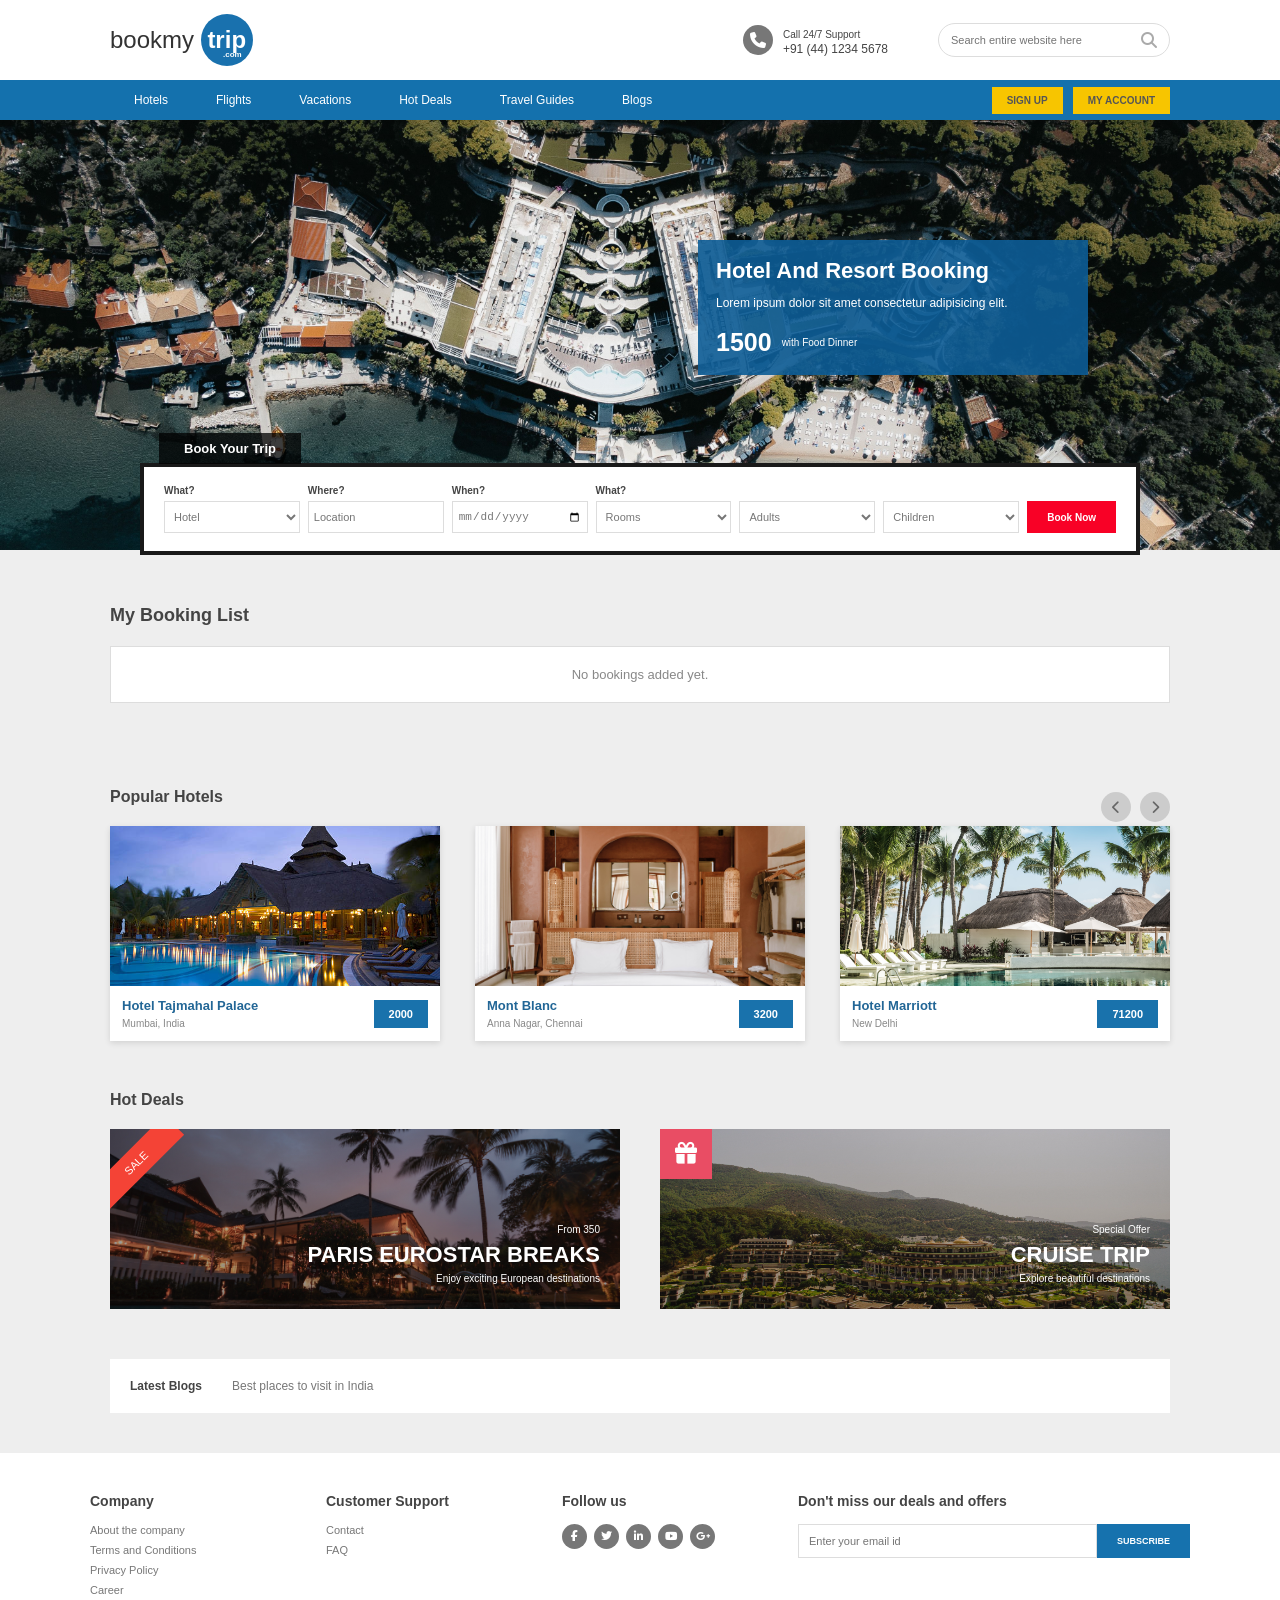
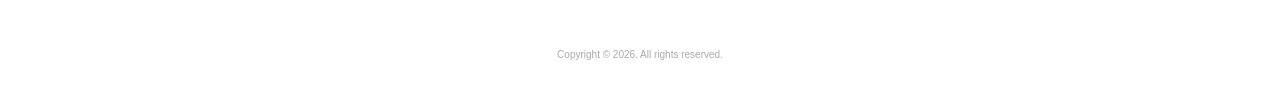
==== index.html @ 2aaa1c42 "Rename task.html to index.html" ====
<!DOCTYPE html>
<html lang="en">

<head>

    <meta charset="UTF-8">

    <meta name="viewport"
          content="width=device-width, initial-scale=1.0">

    <title>BookMyTrip</title>

   
    <link rel="stylesheet" href="bookmytripstyle.css">

    <link rel="stylesheet"
          href="https://cdnjs.cloudflare.com/ajax/libs/font-awesome/6.5.1/css/all.min.css">
    <link rel="stylesheet" href="task.css">

</head>


<body>




<header>

    <div class="top-header">


        <div class="logo">

            <span>bookmy</span>

            <b>trip</b>

            <small>.com</small>

        </div>


     

        <div class="header-right">

           

            <div class="support">

                <i class="fa-solid fa-phone"></i>

                <div>

                    <small>Call 24/7 Support</small>

                    <p>+91 (44) 1234 5678</p>

                </div>

            </div>



            <div class="search-box">

                <input
                    type="text"
                    placeholder="Search entire website here"
                >

                <i class="fa-solid fa-magnifying-glass"></i>

            </div>

        </div>



        <button
            class="menu-btn"
            id="menuBtn"
            type="button"
        >

            <i class="fa-solid fa-bars"></i>

        </button>

    </div>




    <nav id="navbar">

        <div class="nav-container">



            <div class="hotel-menu">

                <a href="#" class="hotel-link">
                    Hotels
                </a>


                <div class="dropdown">

                    <a href="#">Hotels in India</a>

                    <a href="#">International Hotels</a>

                    <a href="#">International Hostels</a>

                    <a href="#">Popular Hotels in Asia</a>

                    <a href="#">Popular Hotels in Europe</a>

                    <a href="#">ACTIVITIES</a>

                    <a href="#">Hotel Deals of the Week</a>

                </div>

            </div>


            <a href="#">Flights</a>

            <a href="#">Vacations</a>

            <a href="#">Hot Deals</a>

            <a href="#">Travel Guides</a>

            <a href="#">Blogs</a>



            <div class="nav-buttons">

                <button
                    class="signup"
                    type="button"
                >
                    SIGN UP
                </button>


                <button
                    class="account"
                    type="button"
                >
                    MY ACCOUNT
                </button>

            </div>

        </div>

    </nav>

</header>




<section class="hero">



    <div class="hero-overlay">

        <h2>
            Hotel And Resort Booking
        </h2>


        <p>
            Lorem ipsum dolor sit amet consectetur
            adipisicing elit.
        </p>


        <div class="price">

            <strong>1500</strong>

            <span>
                with Food Dinner
            </span>

        </div>

    </div>




    <div class="booking-box">

        <h3>Book Your Trip</h3>


        <div class="booking-form">


            <div class="form-group">

                <label>What?</label>

                <select id="bookingType">

                    <option value="Hotel">
                        Hotel
                    </option>

                    <option value="Flight">
                        Flight
                    </option>

                    <option value="Vacation">
                        Vacation
                    </option>

                </select>

            </div>




            <div class="form-group">

                <label>Where?</label>

                <input
                    type="text"
                    id="destination"
                    placeholder="Location"
                >

            </div>



            

            <div class="form-group">

                <label>When?</label>

                <input
                    type="date"
                    id="travelDate"
                >

            </div>



  

            <div class="form-group">

                <label>What?</label>

                <select id="rooms">

                    <option value="">
                        Rooms
                    </option>

                    <option value="1 Room">
                        1 Room
                    </option>

                    <option value="2 Rooms">
                        2 Rooms
                    </option>

                    <option value="3 Rooms">
                        3 Rooms
                    </option>

                </select>

            </div>




            <div class="form-group">

                <label>&nbsp;</label>

                <select id="adults">

                    <option value="">
                        Adults
                    </option>

                    <option value="1 Adult">
                        1 Adult
                    </option>

                    <option value="2 Adults">
                        2 Adults
                    </option>

                    <option value="3 Adults">
                        3 Adults
                    </option>

                </select>

            </div>


            <div class="form-group">

                <label>&nbsp;</label>

                <select id="children">

                    <option value="">
                        Children
                    </option>

                    <option value="0 Children">
                        0 Children
                    </option>

                    <option value="1 Child">
                        1 Child
                    </option>

                    <option value="2 Children">
                        2 Children
                    </option>

                </select>

            </div>


            <button
                type="button"
                class="search-btn"
                id="searchBtn"
            >

                Book Now

            </button>

        </div>

    </div>

</section>


<section class="booking-list-section">

    <h2>My Booking List</h2>


    <div id="bookingList">

        <p id="emptyMessage">
            No bookings added yet.
        </p>

    </div>

</section>



<main>



    <section class="section">


        <div class="section-heading">

            <h2>Popular Hotels</h2>


            <div>

                <button
                    class="slider-btn"
                    id="previousBtn"
                    type="button">
                

                    <i class="fa-solid fa-chevron-left"></i>

                </button>


                <button
                    class="slider-btn"
                    id="nextBtn"
                    type="button"
                >

                    <i class="fa-solid fa-chevron-right"></i>

                </button>

            </div>

        </div>



       

        <div class="hotel-container" id="hotelContainer">


            
            <div class="hotel-card">

                <img
                    src="outisde.jpg"
                    alt="Hotel Tajmahal Palace"
                >


                <div class="hotel-info">

                    <div>

                        <h3>
                            Hotel Tajmahal Palace
                        </h3>

                        <p>
                            Mumbai, India
                        </p>

                    </div>


                    <span class="hotel-price">
                        2000
                    </span>

                </div>

            </div>


            <div class="hotel-card">

                <img
                    src="rooms.jpg"
                    alt="Mont Blanc Hotel"
                >


                <div class="hotel-info">

                    <div>

                        <h3>
                            Mont Blanc
                        </h3>

                        <p>
                            Anna Nagar, Chennai
                        </p>

                    </div>


                    <span class="hotel-price">
                        3200
                    </span>

                </div>

            </div>




            <div class="hotel-card">

                <img
                    src="hotel33.jpg"
                    alt="Hotel Marriott"
                >


                <div class="hotel-info">

                    <div>

                        <h3>
                            Hotel Marriott
                        </h3>

                        <p>
                            New Delhi
                        </p>

                    </div>


                    <span class="hotel-price">
                        71200
                    </span>

                </div>

            </div>

        </div>

    </section>




    <section class="section">

        <h2>Hot Deals</h2>


        <div class="deals-container">


            <div class="deal-card deal-one">


                <span class="sale">
                    SALE
                </span>


                <div class="deal-text">

                    <small>
                        From 350
                    </small>

                    <h3>
                        PARIS EUROSTAR BREAKS
                    </h3>

                    <p>
                        Enjoy exciting European destinations
                    </p>

                </div>

            </div>



            <div class="deal-card deal-two">


                <div class="gift">

                    <i class="fa-solid fa-gift"></i>

                </div>


                <div class="deal-text">

                    <small>
                        Special Offer
                    </small>

                    <h3>
                        CRUISE TRIP
                    </h3>

                    <p>
                        Explore beautiful destinations
                    </p>

                </div>

            </div>

        </div>

    </section>



    <section class="blog-bar">

        <span>
            Latest Blogs
        </span>


        <a href="#">
            Best places to visit in India
        </a>

    </section>

</main>



<footer>


    <div class="footer-container">



        <div class="footer-column">

            <h3>Company</h3>

            <a href="#">
                About the company
            </a>

            <a href="#">
                Terms and Conditions
            </a>

            <a href="#">
                Privacy Policy
            </a>

            <a href="#">
                Career
            </a>

        </div>


        <div class="footer-column">

            <h3>
                Customer Support
            </h3>

            <a href="#">
                Contact
            </a>

            <a href="#">
                FAQ
            </a>

        </div>


        <div class="footer-column">

            <h3>
                Follow us
            </h3>


            <div class="social-icons">

                <i class="fa-brands fa-facebook-f"></i>

                <i class="fa-brands fa-twitter"></i>

                <i class="fa-brands fa-linkedin-in"></i>

                <i class="fa-brands fa-youtube"></i>

                <i class="fa-brands fa-google-plus-g"></i>

            </div>

        </div>




        <div class="footer-column newsletter">

            <h3>
                Don't miss our deals and offers
            </h3>


            <div class="subscribe">

                <input
                    type="email"
                    id="email"
                    placeholder="Enter your email id"
                >


                <button
                    id="subscribeBtn"
                    type="button"
                >

                    SUBSCRIBE

                </button>

            </div>

        </div>

    </div>



    <div class="copyright">

        Copyright © 2026.
        All rights reserved.

    </div>

</footer>


<script src="task.js"></script>


</body>

</html>
---- task.css ----
* {
    margin: 0;
    padding: 0;
    box-sizing: border-box;
}

body {
    font-family: Arial, Helvetica, sans-serif;
    background: #eeeeee;
    color: #444;
}

a {
    text-decoration: none;
    color: inherit;
}

button {
    cursor: pointer;
}



header {
    background: white;
}




.top-header {
    max-width: 1100px;
    margin: auto;
    height: 80px;

    display: flex;
    justify-content: space-between;
    align-items: center;

    padding: 0 20px;
}

.logo {
    font-size: 24px;
    font-weight: bold;
    color: #333;

    position: relative;
}

.logo span {
    font-weight: normal;
}

.logo b {
    display: inline-flex;

    align-items: center;
    justify-content: center;

    background: #1971ae;
    color: white;

    width: 52px;
    height: 52px;

    border-radius: 50%;
}

.logo small {
    position: absolute;

    font-size: 8px;

    color: white;

    right: 11px;
    bottom: 7px;
}



.header-right {
    display: flex;

    align-items: center;

    gap: 50px;
}


/* SUPPORT */

.support {
    display: flex;

    align-items: center;

    gap: 10px;
}

.support i {
    background: #777;

    color: white;

    width: 30px;
    height: 30px;

    border-radius: 50%;

    display: flex;

    align-items: center;
    justify-content: center;
}

.support small {
    font-size: 10px;
}

.support p {
    font-size: 12px;
}




.search-box {
    border: 1px solid #ddd;

    border-radius: 20px;

    padding: 8px 12px;

    display: flex;

    align-items: center;
}

.search-box input {
    border: none;

    outline: none;

    width: 190px;

    font-size: 11px;
}

.search-box i {
    color: #aaa;
}


.menu-btn {
    display: none;

    border: none;

    background: #1872ad;

    color: white;

    font-size: 20px;

    padding: 9px 12px;
}


nav {
    background: #1471ad;
}

.nav-container {
    max-width: 1100px;

    margin: auto;

    display: flex;

    align-items: center;

    padding: 0 20px;
}


/* NAV LINKS */

.nav-container > a,
.hotel-link {
    display: block;

    color: white;

    font-size: 12px;

    padding: 13px 24px;
}

.nav-container > a:hover,
.hotel-link:hover {
    background: #105d8e;
}



.hotel-menu {
    position: relative;
}

.dropdown {
    display: none;

    position: absolute;

    top: 100%;
    left: 0;

    width: 215px;

    background: white;

    z-index: 100;

    box-shadow: 0 3px 8px rgba(0, 0, 0, 0.2);
}

.dropdown a {
    display: block;

    color: #555;

    padding: 11px 14px;

    font-size: 11px;

    border-bottom: 1px solid #eee;
}

.dropdown a:hover {
    background: #f1f1f1;

    color: #1471ad;
}

.hotel-menu:hover .dropdown {
    display: block;
}


.nav-buttons {
    margin-left: auto;

    display: flex;

    gap: 10px;
}

.nav-buttons button {
    border: none;

    background: #f7c500;

    color: #555;

    font-size: 10px;

    font-weight: bold;

    padding: 8px 15px;
}

.nav-buttons button:hover {
    background: #e5b900;
}


.hero {
    min-height: 430px;

    background:
        linear-gradient(
            rgba(0, 0, 0, 0.05),
            rgba(0, 0, 0, 0.05)
        ),
        url("header\ imge.jpg");

    background-size: cover;

    background-position: center;

    position: relative;
}


.hero-overlay {
    position: absolute;

    right: 15%;

    top: 120px;

    width: 390px;

    background: rgba(13, 93, 150, 0.90);

    color: white;

    padding: 18px;
}

.hero-overlay h2 {
    font-size: 22px;

    margin-bottom: 10px;
}

.hero-overlay p {
    font-size: 12px;

    line-height: 1.6;
}


/* PRICE */

.price {
    margin-top: 15px;

    display: flex;

    align-items: center;

    gap: 10px;
}

.price strong {
    font-size: 25px;
}

.price span {
    font-size: 10px;
}


.booking-box {
    position: absolute;

    bottom: -5px;

    left: 50%;

    transform: translateX(-50%);

    width: 100%;

    max-width: 1000px;

    background: white;

    border: 4px solid rgba(0, 0, 0, 0.9);

    padding: 18px 20px;
}


/* BOOKING TITLE */

.booking-box h3 {
    position: absolute;

    top: -34px;

    left: 15px;

    background: rgba(0, 0, 0, 0.75);

    color: white;

    padding: 8px 25px;

    font-size: 13px;
}


/* BOOKING FORM */

.booking-form {
    display: flex;

    align-items: flex-end;

    gap: 8px;
}


/* FORM GROUP */

.form-group {
    flex: 1;
}

.form-group label {
    display: block;

    font-size: 10px;

    font-weight: bold;

    margin-bottom: 5px;
}


/* INPUT AND SELECT */

.form-group input,
.form-group select {
    width: 100%;

    height: 32px;

    border: 1px solid #ddd;

    padding: 5px;

    color: #777;

    font-size: 11px;

    outline: none;

    background: white;
}

.form-group input:focus,
.form-group select:focus {
    border-color: #1972ac;
}


/* SEARCH BUTTON */

.search-btn {
    height: 32px;

    border: none;

    background: #f80126;

    color: white;

    padding: 0 20px;

    font-size: 10px;

    font-weight: bold;
}

.search-btn:hover {
    background: #d23852;
}


.booking-list-section {
    max-width: 1100px;

    margin: 30px auto;

    padding: 25px 20px;
}

.booking-list-section h2 {
    font-size: 18px;

    color: #444;

    margin-bottom: 20px;
}


/* BOOKING LIST */

#bookingList {
    display: grid;

    grid-template-columns: repeat(3, 1fr);

    gap: 20px;
}


/* EMPTY MESSAGE */

#emptyMessage {
    grid-column: 1 / -1;

    background: white;

    padding: 20px;

    text-align: center;

    color: #888;

    font-size: 13px;

    border: 1px solid #ddd;
}



.booking-item {
    background: white;

    padding: 20px;

    border-radius: 4px;

    border-top: 4px solid #1972ac;

    box-shadow: 0 2px 8px rgba(0, 0, 0, 0.12);

    transition: 0.3s;
}

.booking-item:hover {
    transform: translateY(-5px);

    box-shadow: 0 5px 15px rgba(0, 0, 0, 0.18);
}


/* BOOKING CARD TITLE */

.booking-item h3 {
    color: #1972ac;

    font-size: 16px;

    margin-bottom: 15px;

    padding-bottom: 10px;

    border-bottom: 1px solid #eee;
}


/* BOOKING DETAILS */

.booking-item p {
    font-size: 13px;

    color: #666;

    margin-bottom: 10px;
}

.booking-item p b {
    color: #333;
}




.booking-item button {
    width: 100%;

    margin-top: 10px;

    padding: 9px 15px;

    border: none;

    background: #e34b63;

    color: white;

    font-size: 11px;

    font-weight: bold;

    cursor: pointer;

    transition: 0.3s;
}

.booking-item button:hover {
    background: #c9324b;
}



main {
    max-width: 1100px;

    margin: auto;

    padding: 30px 20px;
}

.section {
    margin-bottom: 50px;
}




.section > h2,
.section-heading h2 {
    font-size: 16px;

    margin-bottom: 20px;

    color: #444;
}




.section-heading {
    display: flex;

    justify-content: space-between;

    align-items: center;
}




.slider-btn {
    border: none;

    background: #ccc;

    color: #666;

    border-radius: 50%;

    width: 30px;

    height: 30px;

    margin-left: 5px;
}

.slider-btn:hover {
    background: #aaa;

    color: white;
}




.hotel-container {
    display: grid;

    grid-template-columns: repeat(3, 1fr);

    gap: 35px;
}




.hotel-card {
    background: white;

    box-shadow: 0 2px 6px rgba(0, 0, 0, 0.12);

    transition: 0.3s;
}

.hotel-card:hover {
    transform: translateY(-5px);
}




.hotel-card img {
    width: 100%;

    height: 160px;

    object-fit: cover;

    display: block;
}




.hotel-info {
    padding: 12px;

    display: flex;

    justify-content: space-between;

    align-items: center;
}



.hotel-info h3 {
    color: #226696;

    font-size: 13px;

    margin-bottom: 5px;
}



.hotel-info p {
    font-size: 10px;

    color: #888;
}



.hotel-price {
    background: #1972ac;

    color: white;

    padding: 8px 15px;

    font-size: 11px;

    font-weight: bold;
}



.deals-container {
    display: grid;

    grid-template-columns: 1fr 1fr;

    gap: 40px;
}



.deal-card {
    height: 180px;

    position: relative;

    background-size: cover;

    background-position: center;

    color: white;

    overflow: hidden;
}



.deal-one {
    background-image:
        linear-gradient(
            rgba(0, 0, 0, 0.2),
            rgba(0, 0, 0, 0.4)
        ),
        url("sale.jpg");
}


/* DEAL 2 */

.deal-two {
    background-image:
        linear-gradient(
            rgba(0, 0, 0, 0.2),
            rgba(0, 0, 0, 0.4)
        ),
        url("trip.jpg");
}




.sale {
    position: absolute;

    left: -28px;

    top: 20px;

    background: #f44336;

    padding: 8px 40px;

    transform: rotate(-45deg);

    font-size: 11px;
}




.gift {
    position: absolute;

    top: 0;

    left: 0;

    background: #e94d64;

    padding: 12px 15px;

    font-size: 22px;
}




.deal-text {
    position: absolute;

    right: 20px;

    bottom: 25px;

    text-align: right;
}

.deal-text small {
    font-size: 10px;
}

.deal-text h3 {
    font-size: 22px;

    margin: 5px 0;
}

.deal-text p {
    font-size: 10px;
}




.blog-bar {
    background: white;

    padding: 20px;

    display: flex;

    gap: 30px;

    font-size: 12px;
}

.blog-bar span {
    font-weight: bold;
}

.blog-bar a {
    color: #777;
}

.blog-bar a:hover {
    color: #1972ac;
}



footer {
    background: white;

    margin-top: 10px;

    padding: 40px 20px;
}


/* FOOTER CONTAINER */

.footer-container {
    max-width: 1100px;

    margin: auto;

    display: grid;

    grid-template-columns: 1fr 1fr 1fr 2fr;

    gap: 40px;
}


/* FOOTER TITLE */

.footer-column h3 {
    font-size: 14px;

    margin-bottom: 15px;
}


/* FOOTER LINKS */

.footer-column a {
    display: block;

    font-size: 11px;

    color: #777;

    margin-bottom: 8px;
}

.footer-column a:hover {
    color: #1972ac;
}



.social-icons {
    display: flex;

    gap: 7px;
}

.social-icons i {
    background: #777;

    color: white;

    width: 25px;

    height: 25px;

    display: flex;

    align-items: center;

    justify-content: center;

    border-radius: 50%;

    font-size: 11px;
}

.social-icons i:hover {
    background: #1972ac;
}




.subscribe {
    display: flex;
}

.subscribe input {
    flex: 1;

    border: 1px solid #ddd;

    padding: 10px;

    outline: none;

    font-size: 11px;
}

.subscribe input:focus {
    border-color: #1972ac;
}

.subscribe button {
    border: none;

    background: #1672ae;

    color: white;

    padding: 10px 20px;

    font-size: 9px;

    font-weight: bold;
}

.subscribe button:hover {
    background: #105d8e;
}




.copyright {
    max-width: 1100px;

    margin: 45px auto 0;

    font-size: 10px;

    color: #aaa;

    text-align: center;
}




@media (max-width: 900px) {


    /* HEADER */

    .header-right {
        gap: 15px;
    }


    .search-box {
        display: none;
    }




    .nav-container > a,
    .hotel-link {
        padding: 13px 12px;
    }


   

    .hero-overlay {
        right: 5%;

        width: 350px;
    }


    

    .booking-box {
        width: 90%;
    }

    .booking-form {
        flex-wrap: wrap;
    }

    .form-group {
        min-width: 30%;
    }



    .hotel-container {
        gap: 20px;
    }


    

    #bookingList {
        grid-template-columns: repeat(2, 1fr);
    }


    /* FOOTER */

    .footer-container {
        grid-template-columns: 1fr 1fr;
    }

}



@media (max-width: 700px) {



    .top-header {
        height: 70px;
    }


    .header-right {
        display: none;
    }


    .menu-btn {
        display: block;
    }


    nav {
        display: none;
    }


    nav.active {
        display: block;
    }


    .nav-container {
        flex-direction: column;

        align-items: stretch;

        padding: 0;
    }


    .nav-container > a,
    .hotel-link {
        padding: 14px 20px;

        border-bottom:
            1px solid rgba(255, 255, 255, 0.15);
    }


    

    .hotel-menu:hover .dropdown {
        display: none;
    }


    .dropdown {
        position: static;

        width: 100%;
    }


    .hotel-menu.open .dropdown {
        display: block;
    }


   

    .nav-buttons {
        margin: 10px 20px;

        display: flex;
    }




    .hero {
        min-height: 700px;
    }


    .hero-overlay {
        top: 60px;

        left: 50%;

        transform: translateX(-50%);

        width: 90%;
    }


    .hero-overlay h2 {
        font-size: 20px;
    }



    .booking-box {
        bottom: 20px;

        width: 90%;

        padding: 20px;
    }


    .booking-form {
        flex-direction: column;

        align-items: stretch;
    }


    .form-group {
        width: 100%;

        min-width: 100%;
    }


    .form-group input,
    .form-group select {
        height: 40px;

        font-size: 13px;
    }


    .search-btn {
        width: 100%;

        height: 40px;

        margin-top: 10px;

        font-size: 12px;
    }

    .booking-list-section {
        padding: 20px;

        margin-top: 20px;
    }


    .booking-list-section h2 {
        font-size: 17px;
    }


    #bookingList {
        grid-template-columns: 1fr;
    }


    .booking-item {
        padding: 18px;
    }


    .hotel-container {
        grid-template-columns: 1fr;
    }


    .hotel-card img {
        height: 220px;
    }


    .deals-container {
        grid-template-columns: 1fr;

        gap: 20px;
    }


    .deal-card {
        height: 200px;
    }



    .blog-bar {
        flex-direction: column;

        gap: 10px;
    }


    

    .footer-container {
        grid-template-columns: 1fr;

        gap: 30px;
    }


    .subscribe {
        width: 100%;
    }

}




@media (max-width: 400px) {


    /* LOGO */

    .logo {
        font-size: 18px;
    }


    .logo b {
        width: 45px;

        height: 45px;
    }


    .logo small {
        right: 9px;

        bottom: 6px;
    }


    

    .hero-overlay h2 {
        font-size: 18px;
    }


    .hero-overlay p {
        font-size: 11px;
    }


    main {
        padding: 25px 15px;
    }


  

    .booking-box {
        padding: 15px;
    }


    .booking-box h3 {
        left: 10px;

        font-size: 11px;

        padding: 7px 18px;
    }


   

    .hotel-card img {
        height: 180px;
    }


  

    .deal-text h3 {
        font-size: 17px;
    }


    .deal-text p {
        font-size: 9px;
    }


    /* NEWSLETTER */

    .subscribe {
        flex-direction: column;

        gap: 5px;
    }


    .subscribe input {
        width: 100%;

        height: 40px;
    }


    .subscribe button {
        width: 100%;

        padding: 12px;
    }


    /* BOOKING CARD */

    .booking-item h3 {
        font-size: 15px;
    }


    .booking-item p {
        font-size: 12px;
    }

}
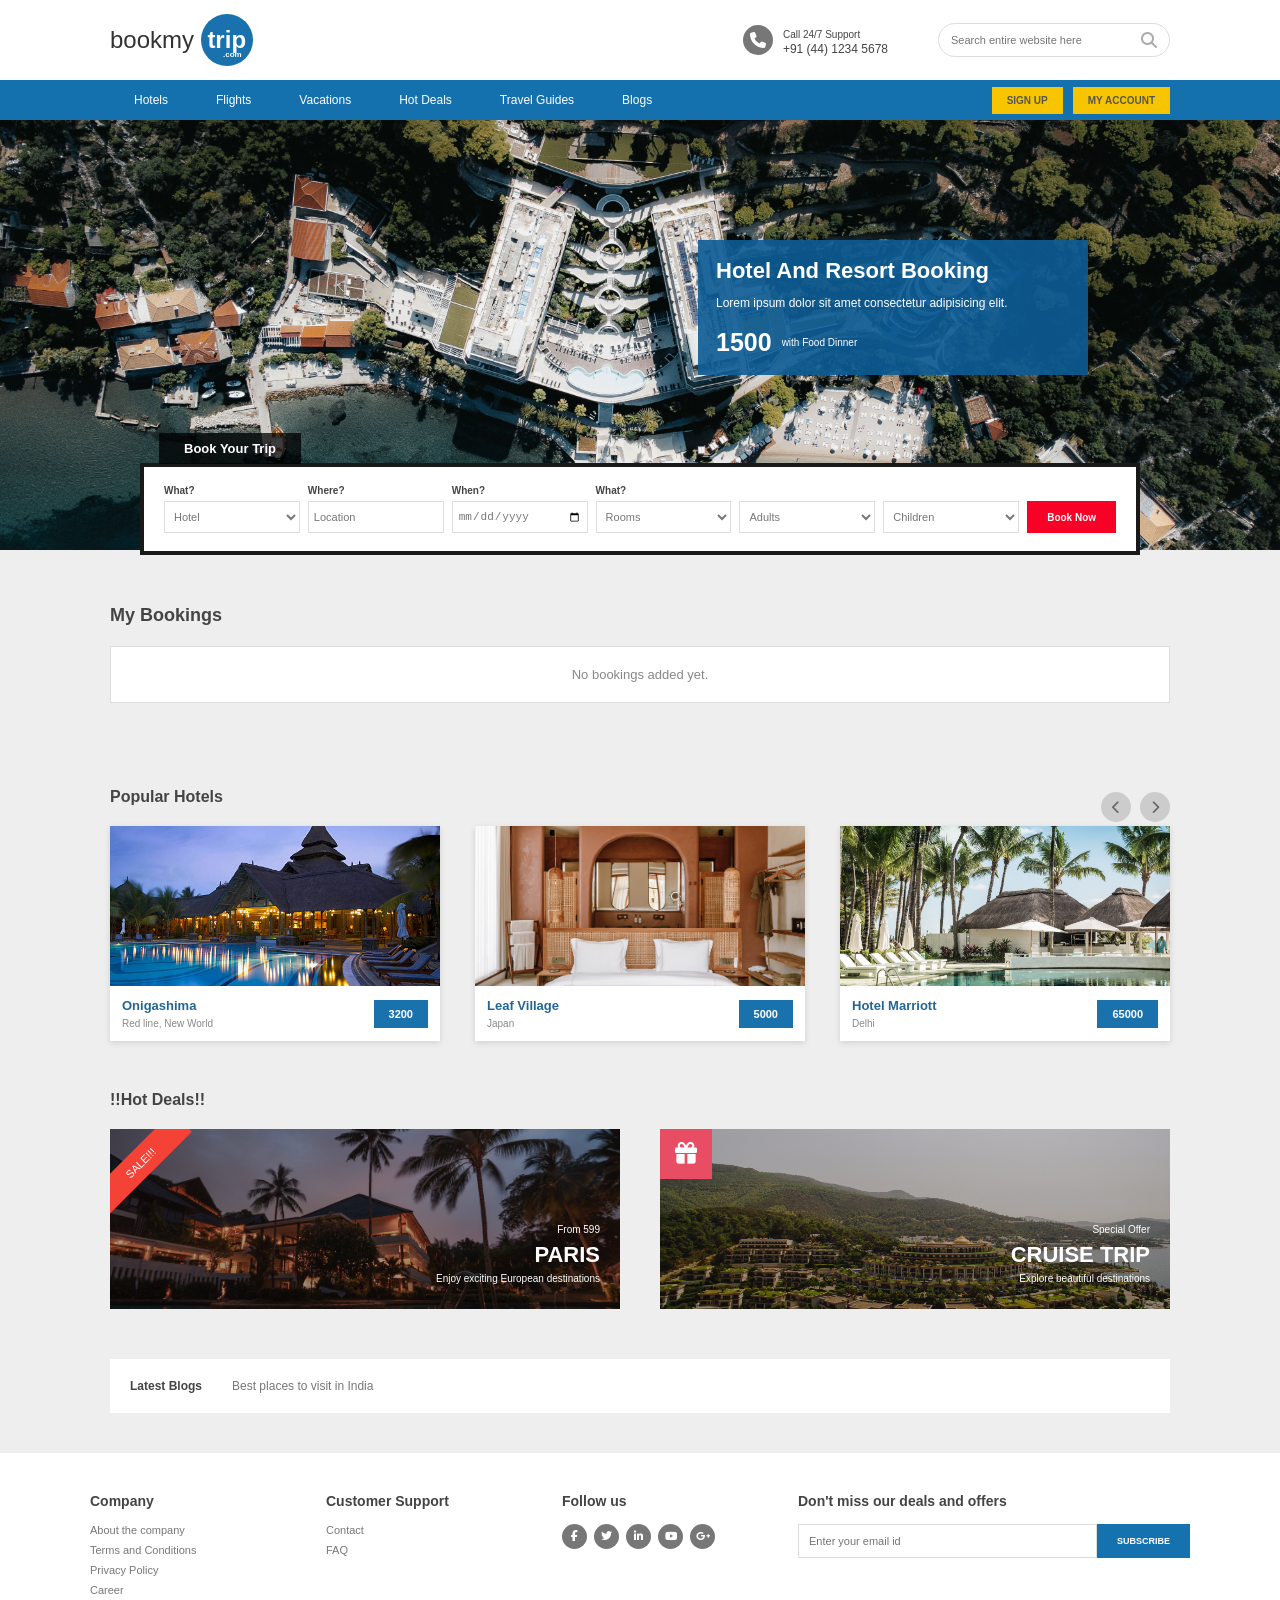
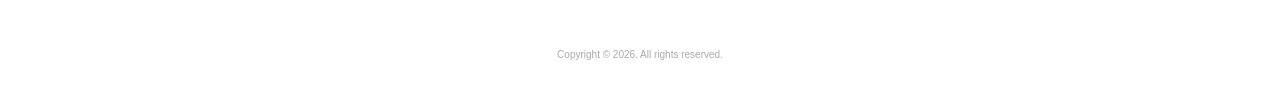
==== commit f01330c1: "Update index.html" ====
--- a/index.html
+++ b/index.html
@@ -365,13 +365,13 @@
 
 <section class="booking-list-section">
 
-    <h2>My Booking List</h2>
+    <h2>My Bookings</h2>
 
 
     <div id="bookingList">
 
         <p id="emptyMessage">
-            No bookings added yet.
+            No bookings yet.
         </p>
 
     </div>
@@ -440,18 +440,18 @@
                     <div>
 
                         <h3>
-                            Hotel Tajmahal Palace
+                           Onigashima
                         </h3>
 
                         <p>
-                            Mumbai, India
+                            Red line, New World
                         </p>
 
                     </div>
 
 
                     <span class="hotel-price">
-                        2000
+                        3200
                     </span>
 
                 </div>
@@ -472,18 +472,18 @@
                     <div>
 
                         <h3>
-                            Mont Blanc
+                           Leaf Village
                         </h3>
 
                         <p>
-                            Anna Nagar, Chennai
+                           Japan
                         </p>
 
                     </div>
 
 
                     <span class="hotel-price">
-                        3200
+                        5000
                     </span>
 
                 </div>
@@ -510,14 +510,14 @@
                         </h3>
 
                         <p>
-                            New Delhi
+                           Delhi
                         </p>
 
                     </div>
 
 
                     <span class="hotel-price">
-                        71200
+                        65000
                     </span>
 
                 </div>
@@ -533,7 +533,7 @@
 
     <section class="section">
 
-        <h2>Hot Deals</h2>
+        <h2>!!Hot Deals!!</h2>
 
 
         <div class="deals-container">
@@ -543,18 +543,18 @@
 
 
                 <span class="sale">
-                    SALE
+                    SALE!!!
                 </span>
 
 
                 <div class="deal-text">
 
                     <small>
-                        From 350
+                        From 599
                     </small>
 
                     <h3>
-                        PARIS EUROSTAR BREAKS
+                        PARIS 
                     </h3>
 
                     <p>
